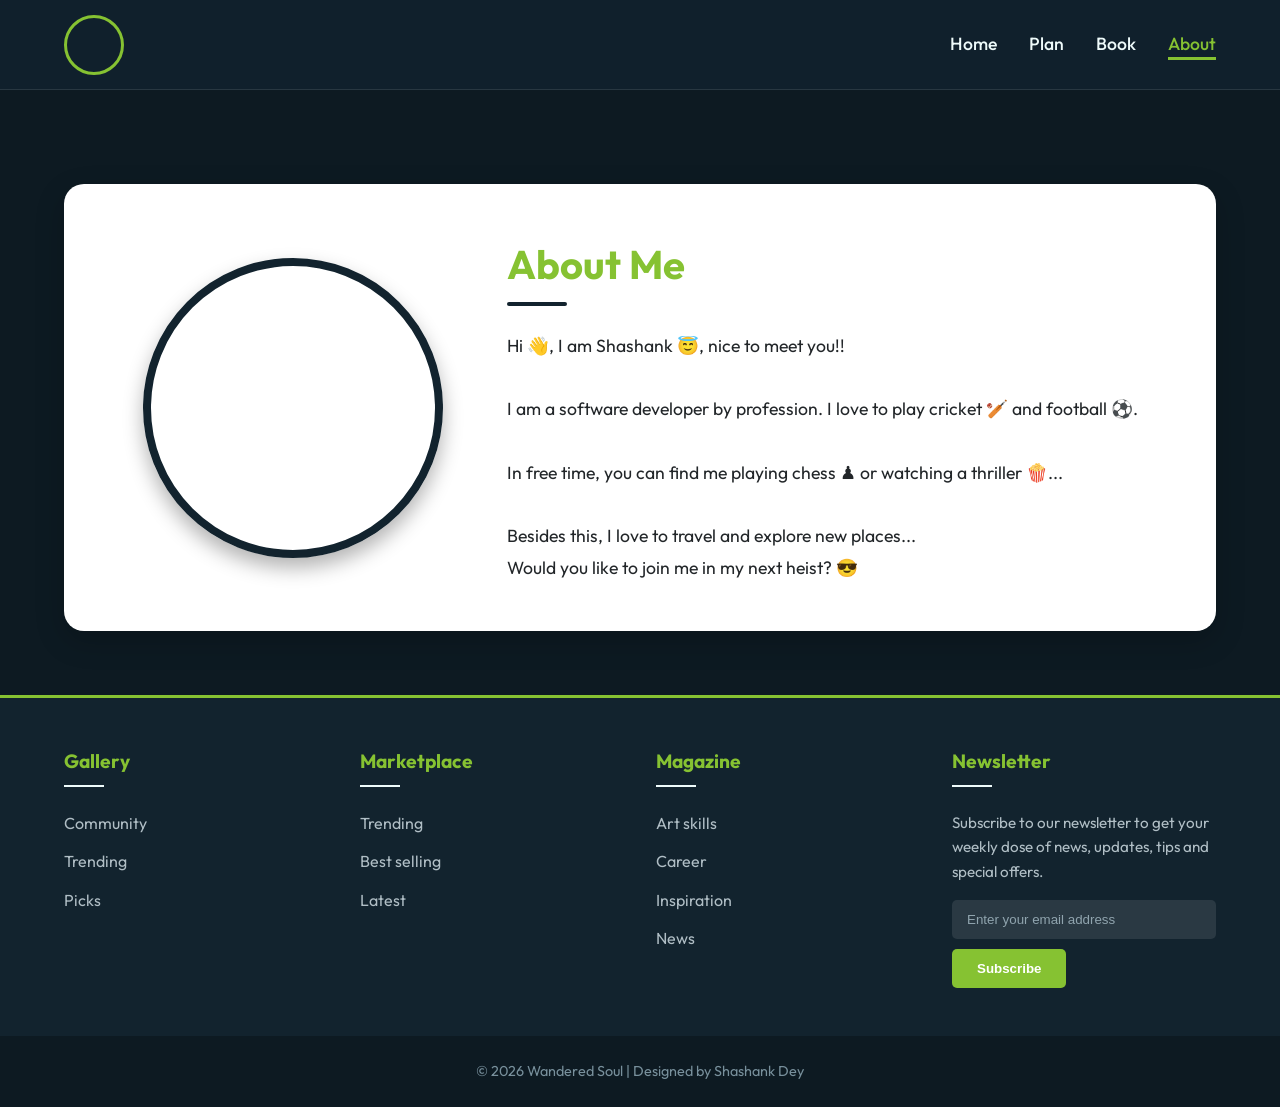
==== about.html @ 2f87aa4d "ui improved, removed duplicate file" ====
<!DOCTYPE html>
<html lang="en">

<head>
  <meta charset="UTF-8">
  <meta http-equiv="X-UA-Compatible" content="IE=edge">
  <meta name="viewport" content="width=device-width, initial-scale=1.0">
  <title>Wandered Soul | About</title>
  <link rel="stylesheet" href="style.css">
</head>

<body class="bg-dotted">
  <header>
    <a href="index.html" class="logo" aria-label="Home"></a>
    <i class="fa-solid fa-bars hamburger"></i>
    <ul class="nav-links">
      <li><a href="index.html">Home</a></li>
      <li><a href="plan.html">Plan</a></li>
      <li><a href="book.html">Book</a></li>
      <li><a href="about.html" class="active">About</a></li>
    </ul>
  </header>

  <main>
    <section class="about-container fade-in">
      <div class="profile"></div>
      <div class="about_me">
        <h1>About Me</h1>
        <p>
          Hi 👋, I am Shashank &#128519, nice to meet you!!<br><br>
          I am a software developer by profession. I love to play cricket &#127951 and football &#9917.<br><br>
          In free time, you can find me playing chess ♟ or watching a thriller &#127871...<br><br>
          Besides this, I love to travel and explore new places...<br>
          Would you like to join me in my next heist? &#128526<br>
        </p>
      </div>
    </section>
  </main>

  <footer class="footer">
    <div class="footer-content">
      <div class="footer-section">
        <h3>Gallery</h3>
        <ul>
          <li><a href="#">Community</a></li>
          <li><a href="#">Trending</a></li>
          <li><a href="#">Picks</a></li>
        </ul>
      </div>
      <div class="footer-section">
        <h3>Marketplace</h3>
        <ul>
          <li><a href="#">Trending</a></li>
          <li><a href="#">Best selling</a></li>
          <li><a href="#">Latest</a></li>
        </ul>
      </div>
      <div class="footer-section">
        <h3>Magazine</h3>
        <ul>
          <li><a href="#">Art skills</a></li>
          <li><a href="#">Career</a></li>
          <li><a href="#">Inspiration</a></li>
          <li><a href="#">News</a></li>
        </ul>
      </div>
      <div class="footer-section form">
        <h3>Newsletter</h3>
        <p>Subscribe to our newsletter to get your weekly dose of news, updates, tips and special offers.</p>
        <form class="newsletter-form">
          <input type="email" placeholder="Enter your email address" required>
          <button type="submit" class="btn-subscribe">Subscribe</button>
        </form>
      </div>
    </div>
    <div class="footer-bottom">
      &copy; 2026 Wandered Soul | Designed by Shashank Dey
    </div>
  </footer>
  <script src="script.js"></script>
</body>

</html>
---- style.css ----
@import url('https://fonts.googleapis.com/css2?family=Outfit:wght@300;400;500;600;700&display=swap');
@import url("https://cdnjs.cloudflare.com/ajax/libs/font-awesome/6.4.0/css/all.min.css");

:root {
    /* Color Palette */
    --primary-color: #86C232;
    --primary-hover: #61892F;
    --bg-dark: #12232E;
    --bg-darker: #0d1a22;
    --text-light: #EEFBFB;
    --text-dark: #222629;
    --accent: #5d7cc5;
    
    /* Typography */
    --font-main: 'Outfit', sans-serif;
    
    /* Effects */
    --transition-fast: 0.2s ease-in-out;
    --transition-medium: 0.3s ease;
    --glass-bg: rgba(18, 35, 46, 0.85);
    --glass-border: rgba(255, 255, 255, 0.1);
}

* {
    margin: 0;
    padding: 0;
    box-sizing: border-box;
}

body {
    font-family: var(--font-main);
    color: var(--text-light);
    background-color: var(--bg-darker);
    line-height: 1.6;
    overflow-x: hidden;
}

/* Background Utility Classes */
.bg-home {
    background-image: linear-gradient(rgba(18, 35, 46, 0.7), rgba(18, 35, 46, 0.7)), url('Assets/home_img.jpg');
    background-attachment: fixed;
    background-size: cover;
    background-position: center;
    min-height: 100vh;
}

.bg-dotted {
    background-image: url('Assets/dotted.svg');
    min-height: 100vh;
}

/* ############################################ header ####################################################### */

header {
    position: fixed;
    top: 0;
    left: 0;
    width: 100%;
    height: 90px;
    display: flex;
    justify-content: space-between;
    align-items: center;
    padding: 0 5%;
    z-index: 1000;
    background: var(--glass-bg);
    backdrop-filter: blur(10px);
    -webkit-backdrop-filter: blur(10px);
    border-bottom: 1px solid var(--glass-border);
    transition: var(--transition-medium);
}

header.scrolled {
    height: 70px;
    box-shadow: 0 4px 30px rgba(0, 0, 0, 0.5);
}

header .logo {
    width: 60px;
    height: 60px;
    border-radius: 50%;
    border: 3px solid var(--primary-color);
    background: url('Assets/logo.jpg') center/cover;
    transition: transform var(--transition-fast);
}

header .logo:hover {
    transform: scale(1.1);
}

.nav-links {
    display: flex;
    list-style: none;
    gap: 2rem;
}

.nav-links li a {
    font-size: 1.1rem;
    font-weight: 500;
    text-decoration: none;
    color: var(--text-light);
    position: relative;
    padding: 5px 0;
    transition: var(--transition-fast);
}

.nav-links li a::after {
    content: '';
    position: absolute;
    width: 0;
    height: 3px;
    bottom: 0;
    left: 0;
    background-color: var(--primary-color);
    transition: width var(--transition-fast);
}

.nav-links li a:hover,
.nav-links li a.active {
    color: var(--primary-color);
}

.nav-links li a:hover::after,
.nav-links li a.active::after {
    width: 100%;
}

.hamburger {
    display: none;
    cursor: pointer;
    font-size: 1.8rem;
    color: var(--text-light);
}

/* ############################################ Layouts ####################################################### */

main {
    padding-top: 120px;
    min-height: calc(100vh - 350px);
    display: flex;
    flex-direction: column;
    align-items: center;
}

/* Home Page */
.intro {
    text-align: center;
    max-width: 800px;
    padding: 2rem;
    background: rgba(0, 0, 0, 0.4);
    border-radius: 15px;
    backdrop-filter: blur(5px);
    margin-top: 10vh;
    animation: fadeIn 1s ease-out forwards;
    opacity: 0;
    transform: translateY(20px);
}

.intro h1 {
    font-size: 3.5rem;
    font-weight: 700;
    color: var(--text-light);
    margin-bottom: 1rem;
}

.intro p {
    font-size: 1.25rem;
    color: #ffd;
    font-weight: 300;
    line-height: 1.8;
}

/* About Page */
.about-container {
    display: flex;
    align-items: center;
    justify-content: center;
    gap: 4rem;
    max-width: 1200px;
    width: 90%;
    margin: 4rem auto;
    background: white;
    border-radius: 20px;
    padding: 3rem;
    box-shadow: 0 10px 30px rgba(0,0,0,0.2);
    animation: slideUp 0.8s ease-out forwards;
}

.profile {
    flex-shrink: 0;
    width: 300px;
    height: 300px;
    border-radius: 50%;
    background-image: url('Assets/profile.jpg');
    background-size: cover;
    background-position: center;
    border: 8px solid var(--bg-dark);
    box-shadow: 0 10px 20px rgba(0,0,0,0.3);
}

.about_me h1 {
    font-size: 2.5rem;
    color: var(--primary-color);
    margin-bottom: 1.5rem;
    position: relative;
    padding-bottom: 10px;
}

.about_me h1::after {
    content: '';
    position: absolute;
    left: 0;
    bottom: 0;
    width: 60px;
    height: 4px;
    background: var(--bg-dark);
    border-radius: 2px;
}

.about_me p {
    color: var(--text-dark);
    font-size: 1.1rem;
    line-height: 1.8;
}

/* Book Page */
.cards-container {
    display: grid;
    grid-template-columns: repeat(auto-fit, minmax(350px, 1fr));
    gap: 3rem;
    width: 90%;
    max-width: 1200px;
    margin: 2rem auto;
}

.card {
    height: 400px;
    border-radius: 15px;
    overflow: hidden;
    position: relative;
    box-shadow: 0 10px 30px rgba(0,0,0,0.3);
    transition: transform var(--transition-medium), box-shadow var(--transition-medium);
    border: 2px solid transparent;
}

.card:hover {
    transform: translateY(-10px);
    box-shadow: 0 15px 40px rgba(134, 194, 50, 0.3);
    border-color: var(--primary-color);
}

.card-bg {
    width: 100%;
    height: 100%;
    background-size: cover;
    background-position: center;
    transition: transform 0.5s ease;
}

.card:hover .card-bg {
    transform: scale(1.05);
}

.flights .card-bg { background-image: url('Assets/flight.jpg'); }
.hotels .card-bg { background-image: url('Assets/hotel.webp'); }

.card-overlay {
    position: absolute;
    inset: 0;
    background: linear-gradient(to top, rgba(18, 35, 46, 0.9) 0%, rgba(18, 35, 46, 0.2) 100%);
    display: flex;
    align-items: flex-end;
    padding: 2rem;
}

.card a {
    color: var(--text-light);
    font-size: 1.8rem;
    font-weight: 600;
    text-decoration: none;
    transition: color var(--transition-fast);
    width: 100%;
    display: flex;
    justify-content: space-between;
    align-items: center;
}

.card:hover a {
    color: var(--primary-color);
}

.rating-section {
    text-align: center;
    margin: 4rem 0;
    background: white;
    padding: 2rem;
    border-radius: 15px;
    box-shadow: 0 5px 15px rgba(0,0,0,0.1);
}

.rating {
    font-size: 1.5rem;
    color: var(--text-dark);
    margin-bottom: 1rem;
}

.rating span {
    font-size: 3rem;
    color: var(--primary-color);
    font-weight: 700;
    display: block;
}

.star {
    font-size: 2rem;
    color: gold;
    letter-spacing: 5px;
}

/* Plan Page */
.plan-container {
    max-width: 800px;
    width: 90%;
    margin: 2rem auto;
    background: white;
    border-radius: 20px;
    padding: 3rem;
    box-shadow: 0 10px 30px rgba(0,0,0,0.1);
}

.plan_t h1 {
    color: var(--primary-color);
    font-size: 2.5rem;
    margin-bottom: 2rem;
    text-align: center;
    display: flex;
    flex-direction: column;
    align-items: center;
}

.plan_t h1::after {
    content: '';
    width: 80px;
    height: 4px;
    background: var(--bg-dark);
    border-radius: 2px;
    margin-top: 15px;
}

.plan-list {
    list-style: none;
}

.plan-list li {
    background: #f8f9fa;
    margin-bottom: 1rem;
    padding: 1.2rem 1.5rem;
    border-radius: 10px;
    color: var(--text-dark);
    font-size: 1.1rem;
    display: flex;
    align-items: center;
    box-shadow: 0 2px 5px rgba(0,0,0,0.05);
    border-left: 4px solid var(--primary-color);
    transition: transform var(--transition-fast);
}

.plan-list li:hover {
    transform: translateX(10px);
}

.plan-list li i {
    color: var(--primary-color);
    margin-right: 15px;
    font-size: 1.2rem;
}

.quote-icon {
    font-size: 4rem;
    color: var(--primary-color);
    opacity: 0.2;
    text-align: center;
    display: block;
    margin: 2rem 0;
}


/* ############################################################ footer ############################################### */

.footer {
    background: var(--bg-dark);
    color: var(--text-light);
    padding-top: 3rem;
    border-top: 3px solid var(--primary-color);
}

.footer-content {
    display: grid;
    grid-template-columns: repeat(auto-fit, minmax(200px, 1fr));
    gap: 2rem;
    padding: 0 5% 3rem;
    max-width: 1400px;
    margin: 0 auto;
}

.footer-section h3 {
    color: var(--primary-color);
    margin-bottom: 1.5rem;
    font-size: 1.2rem;
    position: relative;
    padding-bottom: 10px;
}

.footer-section h3::after {
    content: '';
    position: absolute;
    left: 0;
    bottom: 0;
    width: 40px;
    height: 2px;
    background: var(--text-light);
}

.footer-section ul {
    list-style: none;
}

.footer-section ul li {
    margin-bottom: 0.8rem;
}

.footer-section ul li a {
    color: #b0bec5;
    text-decoration: none;
    transition: var(--transition-fast);
}

.footer-section ul li a:hover {
    color: var(--primary-color);
    padding-left: 5px;
}

.footer-section.form p {
    color: #b0bec5;
    margin-bottom: 1rem;
    font-size: 0.95rem;
}

.newsletter-form {
    display: flex;
    gap: 10px;
    flex-wrap: wrap;
}

.newsletter-form input {
    flex: 1;
    min-width: 200px;
    padding: 12px 15px;
    border: none;
    border-radius: 5px;
    background: rgba(255, 255, 255, 0.1);
    color: var(--text-light);
    outline: none;
}

.newsletter-form input::placeholder {
    color: #90a4ae;
}

.newsletter-form input:focus {
    background: rgba(255, 255, 255, 0.2);
    box-shadow: 0 0 0 2px var(--primary-color);
}

.btn-subscribe {
    padding: 12px 25px;
    background: var(--primary-color);
    color: white;
    border: none;
    border-radius: 5px;
    cursor: pointer;
    font-weight: 600;
    transition: var(--transition-fast);
}

.btn-subscribe:hover {
    background: var(--primary-hover);
    transform: translateY(-2px);
}

.footer-bottom {
    background: var(--bg-darker);
    text-align: center;
    padding: 1.5rem;
    color: #78909c;
    font-size: 0.9rem;
}

/* ################################# Animations & Media Queries #################################### */

@keyframes fadeIn {
    to { opacity: 1; transform: translateY(0); }
}

@keyframes slideUp {
    from { opacity: 0; transform: translateY(40px); }
    to { opacity: 1; transform: translateY(0); }
}

/* Animations applied via JS */
.fade-in {
    opacity: 0;
    transform: translateY(20px);
    transition: opacity 0.6s ease-out, transform 0.6s ease-out;
}

.fade-in.appear {
    opacity: 1;
    transform: translateY(0);
}

@media (max-width: 900px) {
    .about-container {
        flex-direction: column;
        text-align: center;
    }
    .about_me h1::after {
        left: 50%;
        transform: translateX(-50%);
    }
}

@media (max-width: 768px) {
    .hamburger {
        display: block;
    }
    
    .nav-links {
        position: fixed;
        top: 90px;
        left: -100%;
        flex-direction: column;
        background: var(--glass-bg);
        width: 100%;
        text-align: center;
        padding: 2rem 0;
        transition: 0.3s;
        backdrop-filter: blur(10px);
        -webkit-backdrop-filter: blur(10px);
        box-shadow: 0 10px 15px rgba(0,0,0,0.2);
    }
    
    .nav-links.active {
        left: 0;
    }
    
    .nav-links li {
        margin: 1.5rem 0;
    }
    
    .intro h1 {
        font-size: 2.5rem;
    }
    
    header.scrolled .nav-links {
        top: 70px;
    }
}
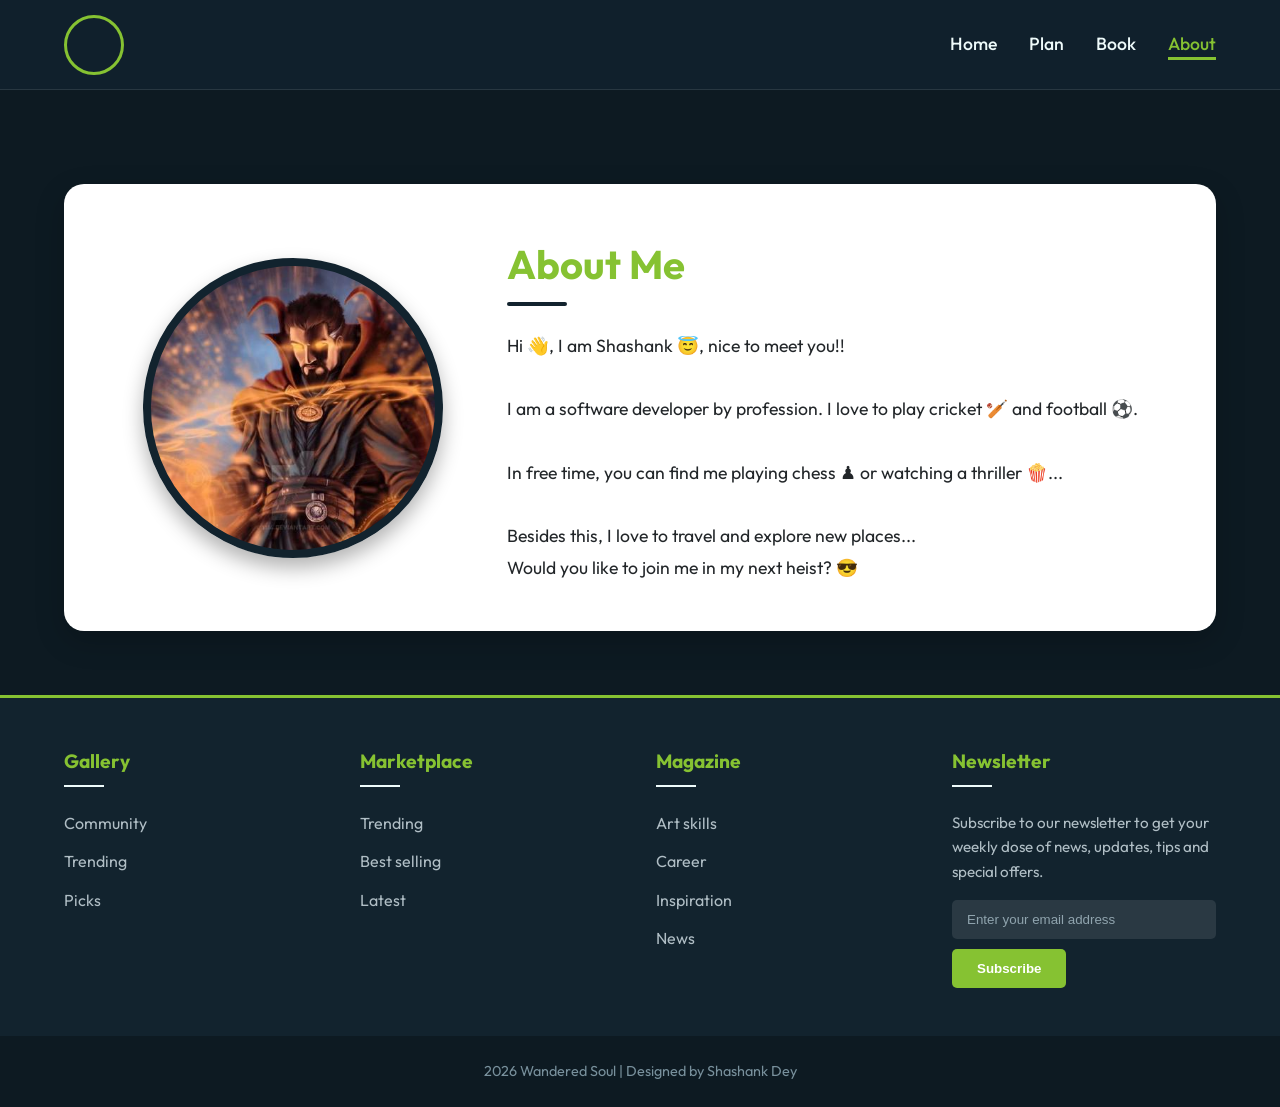
==== commit 3c8cb7aa: "pfp updated" ====
--- a/about.html
+++ b/about.html
@@ -74,7 +74,7 @@
       </div>
     </div>
     <div class="footer-bottom">
-      &copy; 2026 Wandered Soul | Designed by Shashank Dey
+      2026 Wandered Soul | Designed by Shashank Dey
     </div>
   </footer>
   <script src="script.js"></script>
--- a/style.css
+++ b/style.css
@@ -190,7 +190,7 @@
     width: 300px;
     height: 300px;
     border-radius: 50%;
-    background-image: url('Assets/profile.jpg');
+    background-image: url('Assets/profile.jpeg');
     background-size: cover;
     background-position: center;
     border: 8px solid var(--bg-dark);
